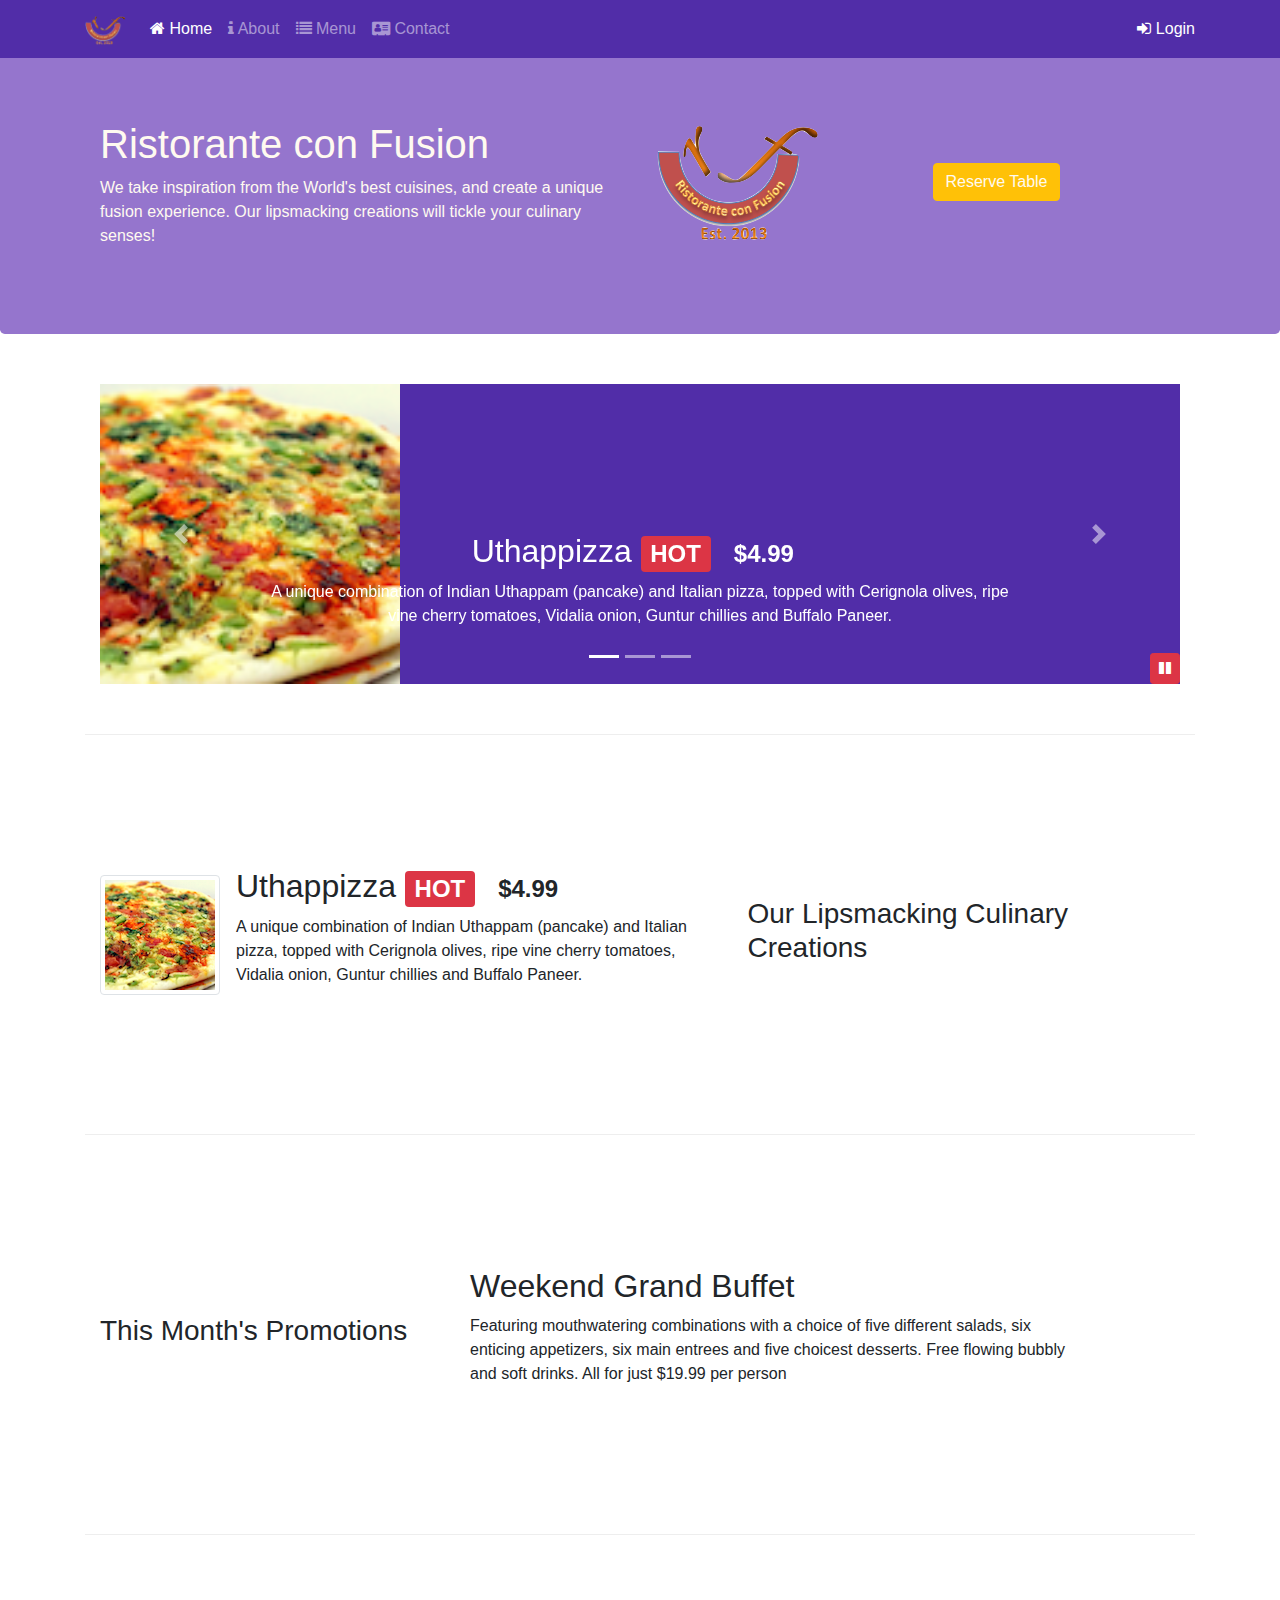
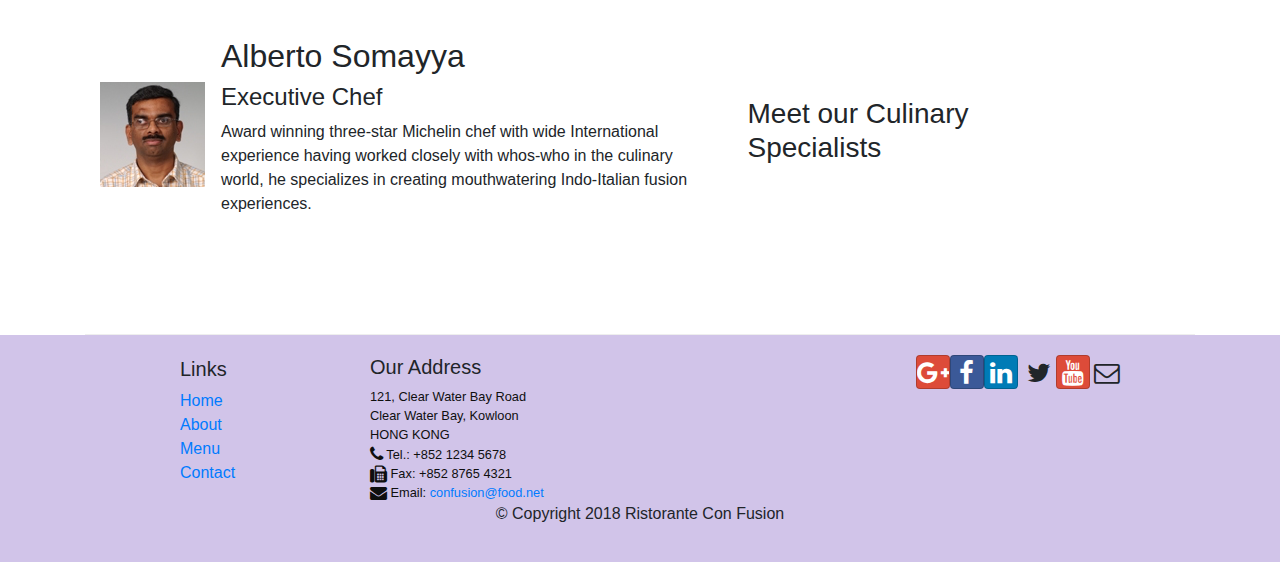
==== index.html @ 9cd2f2bb "Add files via upload" ====
<!DOCTYPE html><html lang="en"><head><meta charset="utf-8"><meta name="viewport" content="width=device-width,initial-scale=1,shrink-to-fit=no"><meta http-equiv=" x-ua-compatible" content="ie=edge"><link rel="stylesheet" href="css/main.css"></head><body><nav class="navbar navbar-dark navbar-expand-sm fixed-top"><div class="container"><button class="navbar-toggler" type="button" data-toggle="collapse" data-target="#Navbar"><span class="navbar-toggler-icon"></span></button> <a class="navbar-brand" href="#"><img src="img/logo.png" hieght="30" width="41"></a><div class="collapse navbar-collapse" id="Navbar"><ul class="navbar-nav mr-auto"><li class="nav-item active"><a class="nav-link" href="#"><span class="fa fa-home fa-sm"></span> Home</a></li><li class="nav-item"><a class="nav-link" href="./aboutus.html"><span class="fa fa-info fa-sm"></span> About</a></li><li class="nav-item"><a class="nav-link" href="./menu.html"><span class="fa fa-list fa-sm"></span> Menu</a></li><li class="nav-item"><a class="nav-link" href="./contactus.html"><span class="fa fa-address-card fa-sm"></span> Contact</a></li></ul><span class="navbar-text"><a id="lmodal"><span class="fa fa-sign-in"></span> Login</a></span></div></div></nav><div id="loginmodal" class="modal fade" role="dialog"><div class="modal-dialog modal-lg" role="content"><div class="modal-content"><div class="modal-header"><h4 class="modal-title">Login</h4><button type="button" class="close" data-dismiss="modal">&times;</button></div><div class="modal-body"><form><div class="form-row"><div class="form-group col-sm-4"><label class="sr-only" for="emailinput">Email Address</label> <input type="email" class="form-control form-control-sm mr-1" id="emailinput" placeholder="Enter Email"></div><div class="form-group col-sm-4"><label class="sr-only" for="passwordinput">Password</label> <input type="password" id="passwordinput" class="form-control form-control-sm mr-1" placeholder="Password"></div><div class="col-auto"><div class="form-check"><input class="form-check-input" type="checkbox"> <label class="form-check-label">Remember me</label></div></div></div><div class="form-row"><button type="button" class="btn btn-secondary btn-sm ml-auto" data-dismiss="modal">Cancel</button> <button type="submit" class="btn btn-primary btn-sm ml-1">Sign in</button></div></form></div></div></div></div><header class="jumbotron"><div class="container"><div class="row row-header"><div class="col-12 col-sm-6"><h1>Ristorante con Fusion</h1><p>We take inspiration from the World's best cuisines, and create a unique fusion experience. Our lipsmacking creations will tickle your culinary senses!</p></div><div class="col-12 col-sm-6"><div class="row row content"><div class="col-12 col-sm-6 align-self-center"><img src="img/logo.png" class="img-fluid"></div><div class="col-12 col-sm-6 align-self-center"><div class="btn-group" role="button"><a class="btn btn-warning" role="button" id="rmodal">Reserve Table</a></div></div></div></div></div></div></header><div class="container"><div class="row row-content"><div class="col"><div id="mycarousel" class="carousel slide" data-ride="carousel"><div class="carousel-inner" role="listbox"><div class="carousel-item active"><img class="d-block img-fluid" src="img/uthappizza.png" alt="uthappizza"><div class="carousel-caption d-none d-md-block"><h2>Uthappizza <span class="badge badge-danger">HOT</span> <span class="badge badge-pill badje-secondary">$4.99</span></h2><p class="d-none d-sm-block">A unique combination of Indian Uthappam (pancake) and Italian pizza, topped with Cerignola olives, ripe vine cherry tomatoes, Vidalia onion, Guntur chillies and Buffalo Paneer.</p></div></div><div class="carousel-item"><img class="d-block img-fluid" src="img/buffet.png" alt="weekend"><div class="carousel-caption d-none d-md-block"><h2>Weekend Grand Buffet <span class="badge badge-danger">NEW</span></h2><p>Featuring mouthwatering combinations with a choice of five different salads, six enticing appetizers, six main entrees and five choicest desserts. Free flowing bubbly and soft drinks. All for just $19.99 per person</p></div></div><div class="carousel-item"><img class="d-block img-fluid" src="img/alberto.png" alt="alberto"><div class="carousel-caption d-none d-md-block"><h2>Alberto Somayya</h2><h4>Executive Chef</h4><p class="d-none d-sm-block">Award winning three-star Michelin chef with wide International experience having worked closely with whos-who in the culinary world, he specializes in creating mouthwatering Indo-Italian fusion experiences.</p></div></div></div><ol class="carousel-indicators"><li data-target="#mycarousel" data-slide-to="0" class="active"></li><li data-target="#mycarousel" data-slide-to="1"></li><li data-target="#mycarousel" data-slide-to="2"></li></ol><a class="carousel-control-prev" href="#mycarousel" role="button" data-slide="prev"><span class="carousel-control-prev-icon"></span> </a><a class="carousel-control-next" href="#mycarousel" role="button" data-slide="next"><span class="carousel-control-next-icon"></span> </a><button class="btn btn-danger btn-sm" id="carouselButton"><span id="carousel-button-icon" class="fa fa-pause"></span></button></div></div></div></div><div class="container"><div class="row row-content align-items-center"><div class="col-12 col-sm-5 order-sm-last col-md-4"><h3>Our Lipsmacking Culinary Creations</h3></div><div class="col-12 col-sm-6 order-sm-first col-md-7"><div class="media"><img class="d-flex mr-3 img-thumbnail align-self-center" src="img/uthappizza.png" alt="uthappizza"><div class="media-body"><h2 class="mt-0">Uthappizza <span class="badge badge-danger">HOT</span> <span class="badge badge-pill badje-secondary">$4.99</span></h2><p class="d-none d-sm-block">A unique combination of Indian Uthappam (pancake) and Italian pizza, topped with Cerignola olives, ripe vine cherry tomatoes, Vidalia onion, Guntur chillies and Buffalo Paneer.</p></div></div></div></div><div class="row row-content align-items-center"><div class="col order-sm-first col-sm-4"><h3>This Month's Promotions</h3></div><div class="col-sm-7 order-sm-last"><h2>Weekend Grand Buffet</h2><p>Featuring mouthwatering combinations with a choice of five different salads, six enticing appetizers, six main entrees and five choicest desserts. Free flowing bubbly and soft drinks. All for just $19.99 per person</p></div></div><div class="row row-content align-items-center"><div class="col-12 order-sm-last col-sm-5 col-md-4"><h3>Meet our Culinary Specialists</h3></div><div class="col-12 order-sm-first col-sm-6 col-md-7"><div class="media"><img class="mr-3 d-flex align-self-center" src="img/alberto.png"><div class="media-body"><h2 class="mt-0">Alberto Somayya</h2><h4>Executive Chef</h4><p class="d-none d-sm-block">Award winning three-star Michelin chef with wide International experience having worked closely with whos-who in the culinary world, he specializes in creating mouthwatering Indo-Italian fusion experiences.</p></div></div></div></div></div><div id="reservemodal" class="modal fade" role="dialog"><div class="modal-dialog modal-lg" role="content"><div class="modal-content"><div class="modal-header"><h4 class="modal-title">Reserve a Table</h4><button type="button" class="close" data-dismiss="modal">&times;</button></div><div class="modal-body"><form><div class="form-group row"><label for=" noofguests" class="col-md-2 col-form-label">No of Guests</label><div class="col-md-10"><div class="form-check form-check-inline"><input class="form-check-input" type="radio" name="inlineradiooptions" id="inlineradio1" value="option1"> <label class="form-check-label" for="inlineradio1">1</label></div><div class="form-check form-check-inline"><input class="form-check-input" type="radio" name="inlineradiooptions" id="inlineradio1" value="option2"> <label class="form-check-label" for="inlineradio1">2</label></div><div class="form-check form-check-inline"><input class="form-check-input" type="radio" name="inlineradiooptions" id="inlineradio1" value="option3"> <label class="form-check-label" for="inlineradio1">3</label></div><div class="form-check form-check-inline"><input class="form-check-input" type="radio" name="inlineradiooptions" id="inlineradio1" value="option4"> <label class="form-check-label" for="inlineradio1">4</label></div><div class="form-check form-check-inline"><input class="form-check-input" type="radio" name="inlineradiooptions" id="inlineradio1" value="option5"> <label class="form-check-label" for="inlineradio1">5</label></div><div class="form-check form-check-inline"><input class="form-check-input" type="radio" name="inlineradiooptions" id="inlineradio1" value="option6"> <label class="form-check-label" for="inlineradio1">6</label></div></div></div><div class="row"><label for="section" class="col-form-label col-md-2">Section</label><div class="btn-me btn-group-toggle col-md-4" data-toggle="buttons"><label class="btn btn-success"><input type="radio" name="options" id="option1" autocomplete="off">Non Smoking</label> <label class="btn btn-danger"><input type="radio" name="options2" id="option2" autocomplete="off">Smoking</label></div><div class="col-md-6"></div></div><div class="row test"><label for="dateandtime" class="col-md-2 col-form-label">Date and Time</label><div class="col-md-2 test"><input type="text" class="form-control" id="date" name="date" placeholder="date"></div><div class="col-md-2 test"><input type="text" class="form-control" id="date" name="date" placeholder="time"></div></div><div class="row buttons"><div class="btn-test offset-md-2 col-md-7"><button type="button" class="btn btn-secondary ml-auto" data-dismiss="modal">Cancel</button> <button type="submit" class="btn btn-primary">Reserve</button></div></div></form></div></div></div></div><footer class="footer"><div class="container"><div class="row"><div class="col-4 offset-1 col-sm-2 align-self-center"><h5>Links</h5><ul class="list-unstyled"><li><a href="#">Home</a></li><li><a href="./aboutus.html">About</a></li><li><a href="./menu.html">Menu</a></li><li><a href="./contactus.html">Contact</a></li></ul></div><div class="col-7 col-sm-5"><h5>Our Address</h5><address>121, Clear Water Bay Road<br>Clear Water Bay, Kowloon<br>HONG KONG<br><i class="fa fa-phone fa-lg"></i> Tel.: +852 1234 5678<br><i class="fa fa-fax fa-lg"></i> Fax: +852 8765 4321<br><i class="fa fa-envelope fa-lg"></i> Email: <a href="mailto:confusion@food.net">confusion@food.net</a></address></div><div class="col-12 col-sm-4"><div class="text-center"><a class="btn btn-social-icon btn-google" href="http://google.com/+"><span class="fa fa-google-plus fa-lg"></span> </a><a class="btn btn-social-icon btn-facebook" href="http://www.facebook.com/profile.php?id="><span class="fa fa-facebook fa-lg"></span> </a><a class="btn btn-social-icon btn-linkedin" href="http://www.linkedin.com/in/"><span class="fa fa-linkedin fa-lg"></span></a> <a class="btn btn-social-icon btn-twiiter" href="http://twitter.com/"><span class="fa fa-twitter fa-lg"></span> </a><a class="btn btn-social-icon btn-google" href="http://youtube.com/"><span class="fa fa-youtube fa-lg"></span> </a><a class="btn btn-social-icon" href="mailto:"><span class="fa fa-envelope-o fa-lg"></span></a></div></div></div><div class="row justify-content-center"><div class="col-auto"><p>© Copyright 2018 Ristorante Con Fusion</p></div></div></div></footer><script src="js/main.js"></script></body></html>
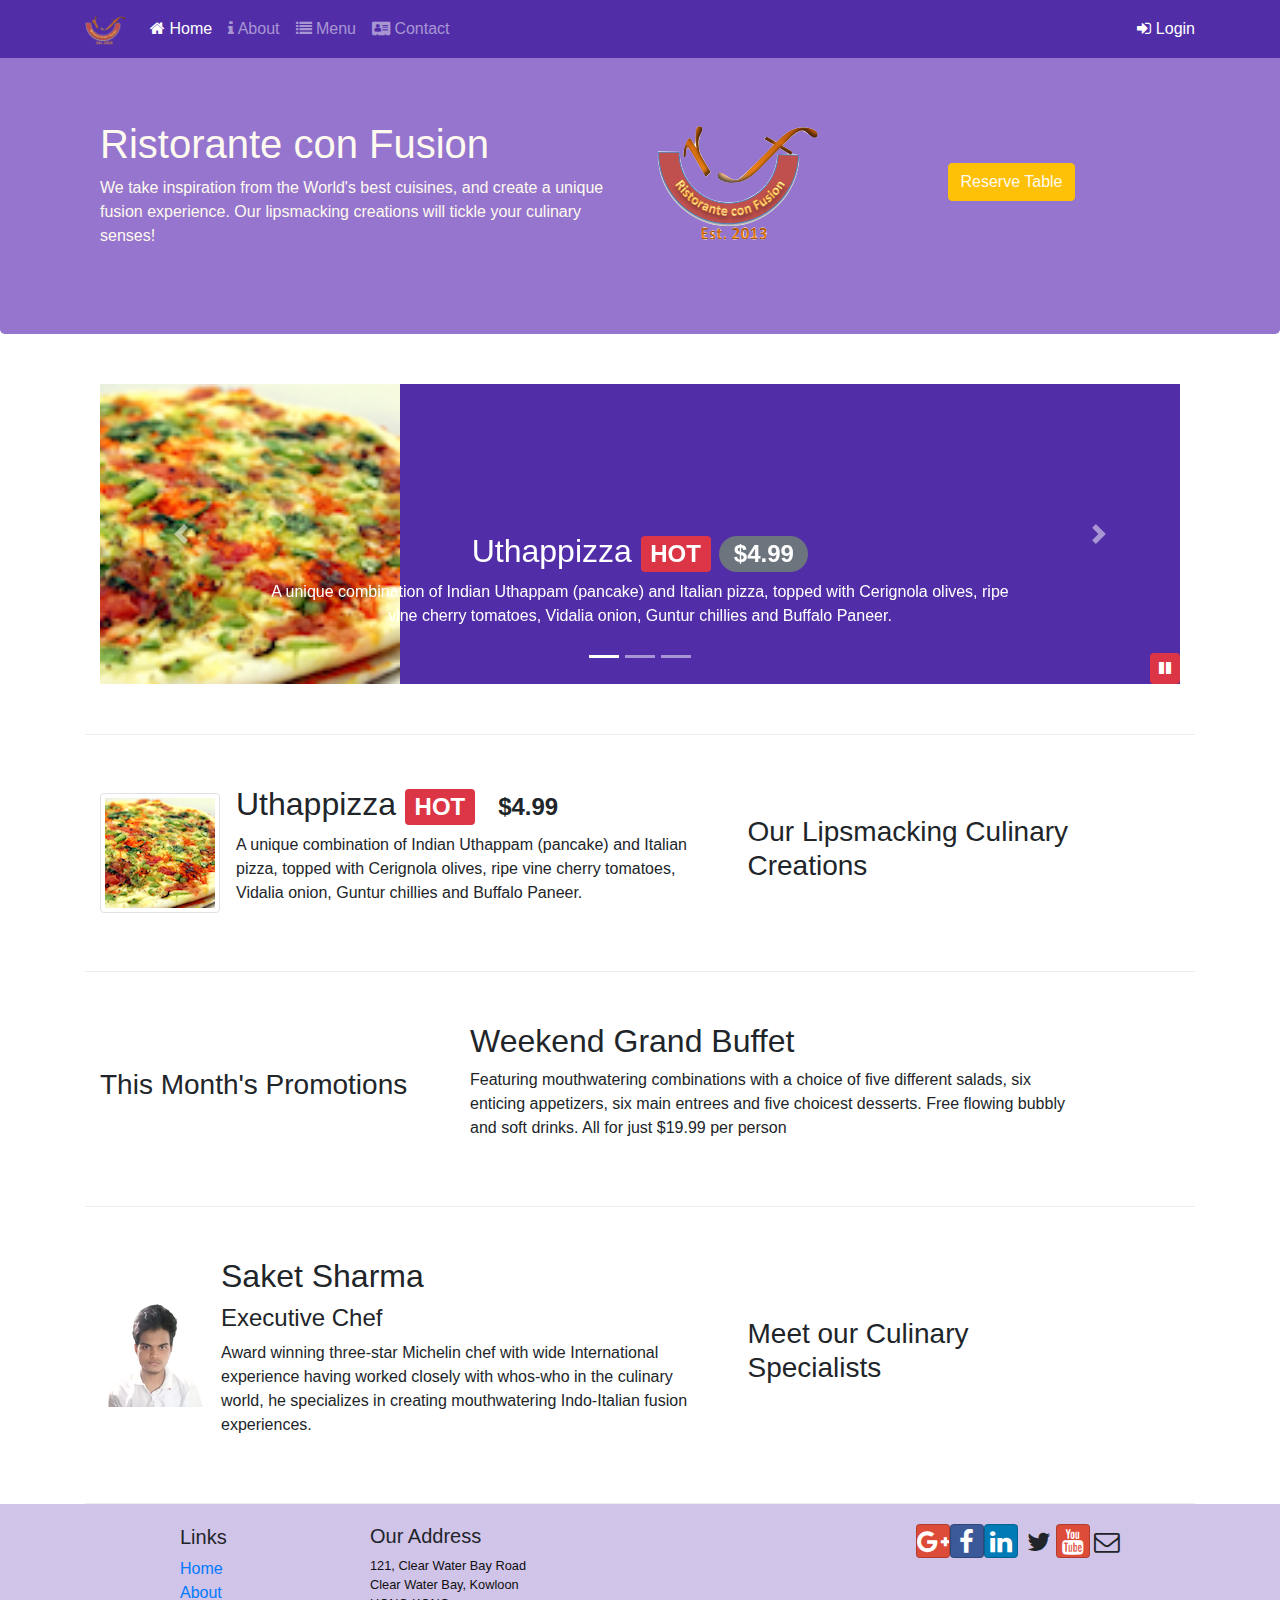
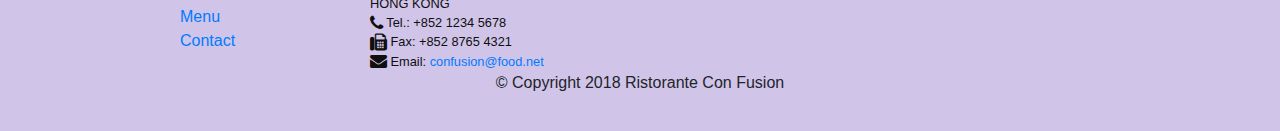
==== commit 61224b36: "Add files via upload" ====
--- a/index.html
+++ b/index.html
@@ -1 +1 @@
-<!DOCTYPE html><html lang="en"><head><meta charset="utf-8"><meta name="viewport" content="width=device-width,initial-scale=1,shrink-to-fit=no"><meta http-equiv=" x-ua-compatible" content="ie=edge"><link rel="stylesheet" href="css/main.css"></head><body><nav class="navbar navbar-dark navbar-expand-sm fixed-top"><div class="container"><button class="navbar-toggler" type="button" data-toggle="collapse" data-target="#Navbar"><span class="navbar-toggler-icon"></span></button> <a class="navbar-brand" href="#"><img src="img/logo.png" hieght="30" width="41"></a><div class="collapse navbar-collapse" id="Navbar"><ul class="navbar-nav mr-auto"><li class="nav-item active"><a class="nav-link" href="#"><span class="fa fa-home fa-sm"></span> Home</a></li><li class="nav-item"><a class="nav-link" href="./aboutus.html"><span class="fa fa-info fa-sm"></span> About</a></li><li class="nav-item"><a class="nav-link" href="./menu.html"><span class="fa fa-list fa-sm"></span> Menu</a></li><li class="nav-item"><a class="nav-link" href="./contactus.html"><span class="fa fa-address-card fa-sm"></span> Contact</a></li></ul><span class="navbar-text"><a id="lmodal"><span class="fa fa-sign-in"></span> Login</a></span></div></div></nav><div id="loginmodal" class="modal fade" role="dialog"><div class="modal-dialog modal-lg" role="content"><div class="modal-content"><div class="modal-header"><h4 class="modal-title">Login</h4><button type="button" class="close" data-dismiss="modal">&times;</button></div><div class="modal-body"><form><div class="form-row"><div class="form-group col-sm-4"><label class="sr-only" for="emailinput">Email Address</label> <input type="email" class="form-control form-control-sm mr-1" id="emailinput" placeholder="Enter Email"></div><div class="form-group col-sm-4"><label class="sr-only" for="passwordinput">Password</label> <input type="password" id="passwordinput" class="form-control form-control-sm mr-1" placeholder="Password"></div><div class="col-auto"><div class="form-check"><input class="form-check-input" type="checkbox"> <label class="form-check-label">Remember me</label></div></div></div><div class="form-row"><button type="button" class="btn btn-secondary btn-sm ml-auto" data-dismiss="modal">Cancel</button> <button type="submit" class="btn btn-primary btn-sm ml-1">Sign in</button></div></form></div></div></div></div><header class="jumbotron"><div class="container"><div class="row row-header"><div class="col-12 col-sm-6"><h1>Ristorante con Fusion</h1><p>We take inspiration from the World's best cuisines, and create a unique fusion experience. Our lipsmacking creations will tickle your culinary senses!</p></div><div class="col-12 col-sm-6"><div class="row row content"><div class="col-12 col-sm-6 align-self-center"><img src="img/logo.png" class="img-fluid"></div><div class="col-12 col-sm-6 align-self-center"><div class="btn-group" role="button"><a class="btn btn-warning" role="button" id="rmodal">Reserve Table</a></div></div></div></div></div></div></header><div class="container"><div class="row row-content"><div class="col"><div id="mycarousel" class="carousel slide" data-ride="carousel"><div class="carousel-inner" role="listbox"><div class="carousel-item active"><img class="d-block img-fluid" src="img/uthappizza.png" alt="uthappizza"><div class="carousel-caption d-none d-md-block"><h2>Uthappizza <span class="badge badge-danger">HOT</span> <span class="badge badge-pill badje-secondary">$4.99</span></h2><p class="d-none d-sm-block">A unique combination of Indian Uthappam (pancake) and Italian pizza, topped with Cerignola olives, ripe vine cherry tomatoes, Vidalia onion, Guntur chillies and Buffalo Paneer.</p></div></div><div class="carousel-item"><img class="d-block img-fluid" src="img/buffet.png" alt="weekend"><div class="carousel-caption d-none d-md-block"><h2>Weekend Grand Buffet <span class="badge badge-danger">NEW</span></h2><p>Featuring mouthwatering combinations with a choice of five different salads, six enticing appetizers, six main entrees and five choicest desserts. Free flowing bubbly and soft drinks. All for just $19.99 per person</p></div></div><div class="carousel-item"><img class="d-block img-fluid" src="img/alberto.png" alt="alberto"><div class="carousel-caption d-none d-md-block"><h2>Alberto Somayya</h2><h4>Executive Chef</h4><p class="d-none d-sm-block">Award winning three-star Michelin chef with wide International experience having worked closely with whos-who in the culinary world, he specializes in creating mouthwatering Indo-Italian fusion experiences.</p></div></div></div><ol class="carousel-indicators"><li data-target="#mycarousel" data-slide-to="0" class="active"></li><li data-target="#mycarousel" data-slide-to="1"></li><li data-target="#mycarousel" data-slide-to="2"></li></ol><a class="carousel-control-prev" href="#mycarousel" role="button" data-slide="prev"><span class="carousel-control-prev-icon"></span> </a><a class="carousel-control-next" href="#mycarousel" role="button" data-slide="next"><span class="carousel-control-next-icon"></span> </a><button class="btn btn-danger btn-sm" id="carouselButton"><span id="carousel-button-icon" class="fa fa-pause"></span></button></div></div></div></div><div class="container"><div class="row row-content align-items-center"><div class="col-12 col-sm-5 order-sm-last col-md-4"><h3>Our Lipsmacking Culinary Creations</h3></div><div class="col-12 col-sm-6 order-sm-first col-md-7"><div class="media"><img class="d-flex mr-3 img-thumbnail align-self-center" src="img/uthappizza.png" alt="uthappizza"><div class="media-body"><h2 class="mt-0">Uthappizza <span class="badge badge-danger">HOT</span> <span class="badge badge-pill badje-secondary">$4.99</span></h2><p class="d-none d-sm-block">A unique combination of Indian Uthappam (pancake) and Italian pizza, topped with Cerignola olives, ripe vine cherry tomatoes, Vidalia onion, Guntur chillies and Buffalo Paneer.</p></div></div></div></div><div class="row row-content align-items-center"><div class="col order-sm-first col-sm-4"><h3>This Month's Promotions</h3></div><div class="col-sm-7 order-sm-last"><h2>Weekend Grand Buffet</h2><p>Featuring mouthwatering combinations with a choice of five different salads, six enticing appetizers, six main entrees and five choicest desserts. Free flowing bubbly and soft drinks. All for just $19.99 per person</p></div></div><div class="row row-content align-items-center"><div class="col-12 order-sm-last col-sm-5 col-md-4"><h3>Meet our Culinary Specialists</h3></div><div class="col-12 order-sm-first col-sm-6 col-md-7"><div class="media"><img class="mr-3 d-flex align-self-center" src="img/alberto.png"><div class="media-body"><h2 class="mt-0">Alberto Somayya</h2><h4>Executive Chef</h4><p class="d-none d-sm-block">Award winning three-star Michelin chef with wide International experience having worked closely with whos-who in the culinary world, he specializes in creating mouthwatering Indo-Italian fusion experiences.</p></div></div></div></div></div><div id="reservemodal" class="modal fade" role="dialog"><div class="modal-dialog modal-lg" role="content"><div class="modal-content"><div class="modal-header"><h4 class="modal-title">Reserve a Table</h4><button type="button" class="close" data-dismiss="modal">&times;</button></div><div class="modal-body"><form><div class="form-group row"><label for=" noofguests" class="col-md-2 col-form-label">No of Guests</label><div class="col-md-10"><div class="form-check form-check-inline"><input class="form-check-input" type="radio" name="inlineradiooptions" id="inlineradio1" value="option1"> <label class="form-check-label" for="inlineradio1">1</label></div><div class="form-check form-check-inline"><input class="form-check-input" type="radio" name="inlineradiooptions" id="inlineradio1" value="option2"> <label class="form-check-label" for="inlineradio1">2</label></div><div class="form-check form-check-inline"><input class="form-check-input" type="radio" name="inlineradiooptions" id="inlineradio1" value="option3"> <label class="form-check-label" for="inlineradio1">3</label></div><div class="form-check form-check-inline"><input class="form-check-input" type="radio" name="inlineradiooptions" id="inlineradio1" value="option4"> <label class="form-check-label" for="inlineradio1">4</label></div><div class="form-check form-check-inline"><input class="form-check-input" type="radio" name="inlineradiooptions" id="inlineradio1" value="option5"> <label class="form-check-label" for="inlineradio1">5</label></div><div class="form-check form-check-inline"><input class="form-check-input" type="radio" name="inlineradiooptions" id="inlineradio1" value="option6"> <label class="form-check-label" for="inlineradio1">6</label></div></div></div><div class="row"><label for="section" class="col-form-label col-md-2">Section</label><div class="btn-me btn-group-toggle col-md-4" data-toggle="buttons"><label class="btn btn-success"><input type="radio" name="options" id="option1" autocomplete="off">Non Smoking</label> <label class="btn btn-danger"><input type="radio" name="options2" id="option2" autocomplete="off">Smoking</label></div><div class="col-md-6"></div></div><div class="row test"><label for="dateandtime" class="col-md-2 col-form-label">Date and Time</label><div class="col-md-2 test"><input type="text" class="form-control" id="date" name="date" placeholder="date"></div><div class="col-md-2 test"><input type="text" class="form-control" id="date" name="date" placeholder="time"></div></div><div class="row buttons"><div class="btn-test offset-md-2 col-md-7"><button type="button" class="btn btn-secondary ml-auto" data-dismiss="modal">Cancel</button> <button type="submit" class="btn btn-primary">Reserve</button></div></div></form></div></div></div></div><footer class="footer"><div class="container"><div class="row"><div class="col-4 offset-1 col-sm-2 align-self-center"><h5>Links</h5><ul class="list-unstyled"><li><a href="#">Home</a></li><li><a href="./aboutus.html">About</a></li><li><a href="./menu.html">Menu</a></li><li><a href="./contactus.html">Contact</a></li></ul></div><div class="col-7 col-sm-5"><h5>Our Address</h5><address>121, Clear Water Bay Road<br>Clear Water Bay, Kowloon<br>HONG KONG<br><i class="fa fa-phone fa-lg"></i> Tel.: +852 1234 5678<br><i class="fa fa-fax fa-lg"></i> Fax: +852 8765 4321<br><i class="fa fa-envelope fa-lg"></i> Email: <a href="mailto:confusion@food.net">confusion@food.net</a></address></div><div class="col-12 col-sm-4"><div class="text-center"><a class="btn btn-social-icon btn-google" href="http://google.com/+"><span class="fa fa-google-plus fa-lg"></span> </a><a class="btn btn-social-icon btn-facebook" href="http://www.facebook.com/profile.php?id="><span class="fa fa-facebook fa-lg"></span> </a><a class="btn btn-social-icon btn-linkedin" href="http://www.linkedin.com/in/"><span class="fa fa-linkedin fa-lg"></span></a> <a class="btn btn-social-icon btn-twiiter" href="http://twitter.com/"><span class="fa fa-twitter fa-lg"></span> </a><a class="btn btn-social-icon btn-google" href="http://youtube.com/"><span class="fa fa-youtube fa-lg"></span> </a><a class="btn btn-social-icon" href="mailto:"><span class="fa fa-envelope-o fa-lg"></span></a></div></div></div><div class="row justify-content-center"><div class="col-auto"><p>© Copyright 2018 Ristorante Con Fusion</p></div></div></div></footer><script src="js/main.js"></script></body></html>+<!DOCTYPE html><html lang="en"><head><meta charset="utf-8"><meta name="viewport" content="width=device-width,initial-scale=1,shrink-to-fit=no"><meta http-equiv=" x-ua-compatible" content="ie=edge"><link rel="stylesheet" href="css/main.css"></head><body><nav class="navbar navbar-dark navbar-expand-sm fixed-top"><div class="container"><button class="navbar-toggler" type="button" data-toggle="collapse" data-target="#Navbar"><span class="navbar-toggler-icon"></span></button> <a class="navbar-brand" href="#"><img src="img/logo.png" hieght="30" width="41"></a><div class="collapse navbar-collapse" id="Navbar"><ul class="navbar-nav mr-auto"><li class="nav-item active"><a class="nav-link" href="#"><span class="fa fa-home fa-sm"></span> Home</a></li><li class="nav-item"><a class="nav-link" href="./aboutus.html"><span class="fa fa-info fa-sm"></span> About</a></li><li class="nav-item"><a class="nav-link" href="./menu.html"><span class="fa fa-list fa-sm"></span> Menu</a></li><li class="nav-item"><a class="nav-link" href="./contactus.html"><span class="fa fa-address-card fa-sm"></span> Contact</a></li></ul><span class="navbar-text"><a id="lmodal"><span class="fa fa-sign-in"></span> Login</a></span></div></div></nav><div id="loginmodal" class="modal fade" role="dialog"><div class="modal-dialog modal-lg" role="content"><div class="modal-content"><div class="modal-header"><h4 class="modal-title">Login</h4><button type="button" class="close" data-dismiss="modal">&times;</button></div><div class="modal-body"><form><div class="form-row"><div class="form-group col-sm-4"><label class="sr-only" for="emailinput">Email Address</label> <input type="email" class="form-control form-control-sm mr-1" id="emailinput" placeholder="Enter Email"></div><div class="form-group col-sm-4"><label class="sr-only" for="passwordinput">Password</label> <input type="password" id="passwordinput" class="form-control form-control-sm mr-1" placeholder="Password"></div><div class="col-auto"><div class="form-check"><input class="form-check-input" type="checkbox"> <label class="form-check-label">Remember me</label></div></div></div><div class="form-row"><button type="button" class="btn btn-secondary btn-sm ml-auto" data-dismiss="modal">Cancel</button> <button type="submit" class="btn btn-primary btn-sm ml-1" data-toggle="tooltip" data-html="true" title="This Option is Disabled at his moment" data-placement="bottom">Sign in</button></div></form></div></div></div></div><header class="jumbotron"><div class="container"><div class="row row-header"><div class="col-12 col-sm-6"><h1>Ristorante con Fusion</h1><p>We take inspiration from the World's best cuisines, and create a unique fusion experience. Our lipsmacking creations will tickle your culinary senses!</p></div><div class="col-12 col-sm-6"><div class="row row content"><div class="col-12 col-sm-6 align-self-center"><img src="img/logo.png" class="img-fluid"></div><div class="col-12 col-sm-6 align-self-center align-items-center"><div class="col-12"><div class="btn-group text-center" role="button"><a class="btn btn-warning" role="button" id="rmodal">Reserve Table</a></div></div></div></div></div></div></div></header><div class="container"><div class="row row-content"><div class="col"><div id="mycarousel" class="carousel slide" data-ride="carousel"><div class="carousel-inner" role="listbox"><div class="carousel-item active"><img class="d-block img-fluid" src="img/uthappizza.png" alt="uthappizza"><div class="carousel-caption d-none d-md-block"><h2>Uthappizza <span class="badge badge-danger">HOT</span> <span class="badge badge-pill badge-secondary">$4.99</span></h2><p class="d-none d-sm-block text-center">A unique combination of Indian Uthappam (pancake) and Italian pizza, topped with Cerignola olives, ripe vine cherry tomatoes, Vidalia onion, Guntur chillies and Buffalo Paneer.</p></div></div><div class="carousel-item"><img class="d-block img-fluid" src="img/buffet.png" alt="weekend"><div class="carousel-caption d-none d-md-block"><h2>Weekend Grand Buffet <span class="badge badge-danger">NEW</span></h2><p class="text-center">Featuring mouthwatering combinations with a choice of five different salads, six enticing appetizers, six main entrees and five choicest desserts. Free flowing bubbly and soft drinks. All for just $19.99 per person</p></div></div><div class="carousel-item"><img class="d-block img-fluid" src="img/alberto.png" alt="alberto"><div class="carousel-caption d-none d-md-block"><h2>Saket Sharma</h2><h4>Executive Chef</h4><p class="d-none d-sm-block text-center">Award winning three-star Michelin chef with wide International experience having worked closely with whos-who in the culinary world, he specializes in creating mouthwatering Indo-Italian fusion experiences.</p></div></div></div><ol class="carousel-indicators"><li data-target="#mycarousel" data-slide-to="0" class="active"></li><li data-target="#mycarousel" data-slide-to="1"></li><li data-target="#mycarousel" data-slide-to="2"></li></ol><a class="carousel-control-prev" href="#mycarousel" role="button" data-slide="prev"><span class="carousel-control-prev-icon"></span> </a><a class="carousel-control-next" href="#mycarousel" role="button" data-slide="next"><span class="carousel-control-next-icon"></span> </a><button class="btn btn-danger btn-sm" id="carouselButton"><span id="carousel-button-icon" class="fa fa-pause"></span></button></div></div></div></div><div class="container"><div class="row row-content align-items-center"><div class="col-12 col-sm-5 order-sm-last col-md-4"><h3>Our Lipsmacking Culinary Creations</h3></div><div class="col-12 col-sm-6 order-sm-first col-md-7"><div class="media"><img class="d-flex mr-3 img-thumbnail align-self-center" src="img/uthappizza.png" alt="uthappizza"><div class="media-body"><h2 class="mt-0">Uthappizza <span class="badge badge-danger">HOT</span> <span class="badge badge-pill badje-secondary">$4.99</span></h2><p class="d-none d-sm-block">A unique combination of Indian Uthappam (pancake) and Italian pizza, topped with Cerignola olives, ripe vine cherry tomatoes, Vidalia onion, Guntur chillies and Buffalo Paneer.</p></div></div></div></div><div class="row row-content align-items-center"><div class="col order-sm-first col-sm-4"><h3>This Month's Promotions</h3></div><div class="col-sm-7 order-sm-last"><h2>Weekend Grand Buffet</h2><p>Featuring mouthwatering combinations with a choice of five different salads, six enticing appetizers, six main entrees and five choicest desserts. Free flowing bubbly and soft drinks. All for just $19.99 per person</p></div></div><div class="row row-content align-items-center"><div class="col-12 order-sm-last col-sm-5 col-md-4"><h3>Meet our Culinary Specialists</h3></div><div class="col-12 order-sm-first col-sm-6 col-md-7"><div class="media"><img class="mr-3 d-flex align-self-center" src="img/alberto.png"><div class="media-body"><h2 class="mt-0">Saket Sharma</h2><h4>Executive Chef</h4><p class="d-none d-sm-block">Award winning three-star Michelin chef with wide International experience having worked closely with whos-who in the culinary world, he specializes in creating mouthwatering Indo-Italian fusion experiences.</p></div></div></div></div></div><div id="reservemodal" class="modal fade" role="dialog"><div class="modal-dialog modal-lg" role="content"><div class="modal-content"><div class="modal-header"><h4 class="modal-title">Reserve a Table</h4><button type="button" class="close" data-dismiss="modal">&times;</button></div><div class="modal-body"><form><div class="form-group row"><label for=" noofguests" class="col-md-2 col-form-label">No of Guests</label><div class="col-md-10"><div class="form-check form-check-inline"><input class="form-check-input" type="radio" name="inlineradiooptions" id="inlineradio1" value="option1"> <label class="form-check-label" for="inlineradio1">1</label></div><div class="form-check form-check-inline"><input class="form-check-input" type="radio" name="inlineradiooptions" id="inlineradio1" value="option2"> <label class="form-check-label" for="inlineradio1">2</label></div><div class="form-check form-check-inline"><input class="form-check-input" type="radio" name="inlineradiooptions" id="inlineradio1" value="option3"> <label class="form-check-label" for="inlineradio1">3</label></div><div class="form-check form-check-inline"><input class="form-check-input" type="radio" name="inlineradiooptions" id="inlineradio1" value="option4"> <label class="form-check-label" for="inlineradio1">4</label></div><div class="form-check form-check-inline"><input class="form-check-input" type="radio" name="inlineradiooptions" id="inlineradio1" value="option5"> <label class="form-check-label" for="inlineradio1">5</label></div><div class="form-check form-check-inline"><input class="form-check-input" type="radio" name="inlineradiooptions" id="inlineradio1" value="option6"> <label class="form-check-label" for="inlineradio1">6</label></div></div></div><div class="row"><label for="section" class="col-form-label col-md-2">Section</label><div class="btn-me btn-group-toggle col-md-4" data-toggle="buttons"><label class="btn btn-success"><input type="radio" name="options" id="option1" autocomplete="off">Non Smoking</label> <label class="btn btn-danger"><input type="radio" name="options2" id="option2" autocomplete="off">Smoking</label></div><div class="col-md-6"></div></div><div class="row test"><label for="dateandtime" class="col-md-2 col-form-label">Date and Time</label><div class="col-md-2 test"><input type="text" class="form-control" id="date" name="date" placeholder="date"></div><div class="col-md-2 test"><input type="text" class="form-control" id="date" name="date" placeholder="time"></div></div><div class="row buttons"><div class="btn-test offset-md-2 col-md-7"><button type="button" class="btn btn-secondary ml-auto" data-dismiss="modal">Cancel</button> <button type="submit" class="btn btn-primary" data-toggle="tooltip" data-html="true" title="This Option is Disabled at his moment" data-placement="bottom">Reserve</button></div></div></form></div></div></div></div><footer class="footer"><div class="container"><div class="row"><div class="col-4 offset-1 col-sm-2 align-self-center"><h5>Links</h5><ul class="list-unstyled"><li><a href="#">Home</a></li><li><a href="./aboutus.html">About</a></li><li><a href="./menu.html">Menu</a></li><li><a href="./contactus.html">Contact</a></li></ul></div><div class="col-7 col-sm-5"><h5>Our Address</h5><address>121, Clear Water Bay Road<br>Clear Water Bay, Kowloon<br>HONG KONG<br><i class="fa fa-phone fa-lg"></i> Tel.: +852 1234 5678<br><i class="fa fa-fax fa-lg"></i> Fax: +852 8765 4321<br><i class="fa fa-envelope fa-lg"></i> Email: <a href="mailto:confusion@food.net">confusion@food.net</a></address></div><div class="col-12 col-sm-4"><div class="text-center"><a class="btn btn-social-icon btn-google" href="http://google.com/+"><span class="fa fa-google-plus fa-lg"></span> </a><a class="btn btn-social-icon btn-facebook" href="http://www.facebook.com/profile.php?id="><span class="fa fa-facebook fa-lg"></span> </a><a class="btn btn-social-icon btn-linkedin" href="http://www.linkedin.com/in/"><span class="fa fa-linkedin fa-lg"></span></a> <a class="btn btn-social-icon btn-twiiter" href="http://twitter.com/"><span class="fa fa-twitter fa-lg"></span> </a><a class="btn btn-social-icon btn-google" href="http://youtube.com/"><span class="fa fa-youtube fa-lg"></span> </a><a class="btn btn-social-icon" href="mailto:"><span class="fa fa-envelope-o fa-lg"></span></a></div></div></div><div class="row justify-content-center"><div class="col-auto"><p>© Copyright 2018 Ristorante Con Fusion</p></div></div></div></footer><script src="js/main.js"></script></body></html>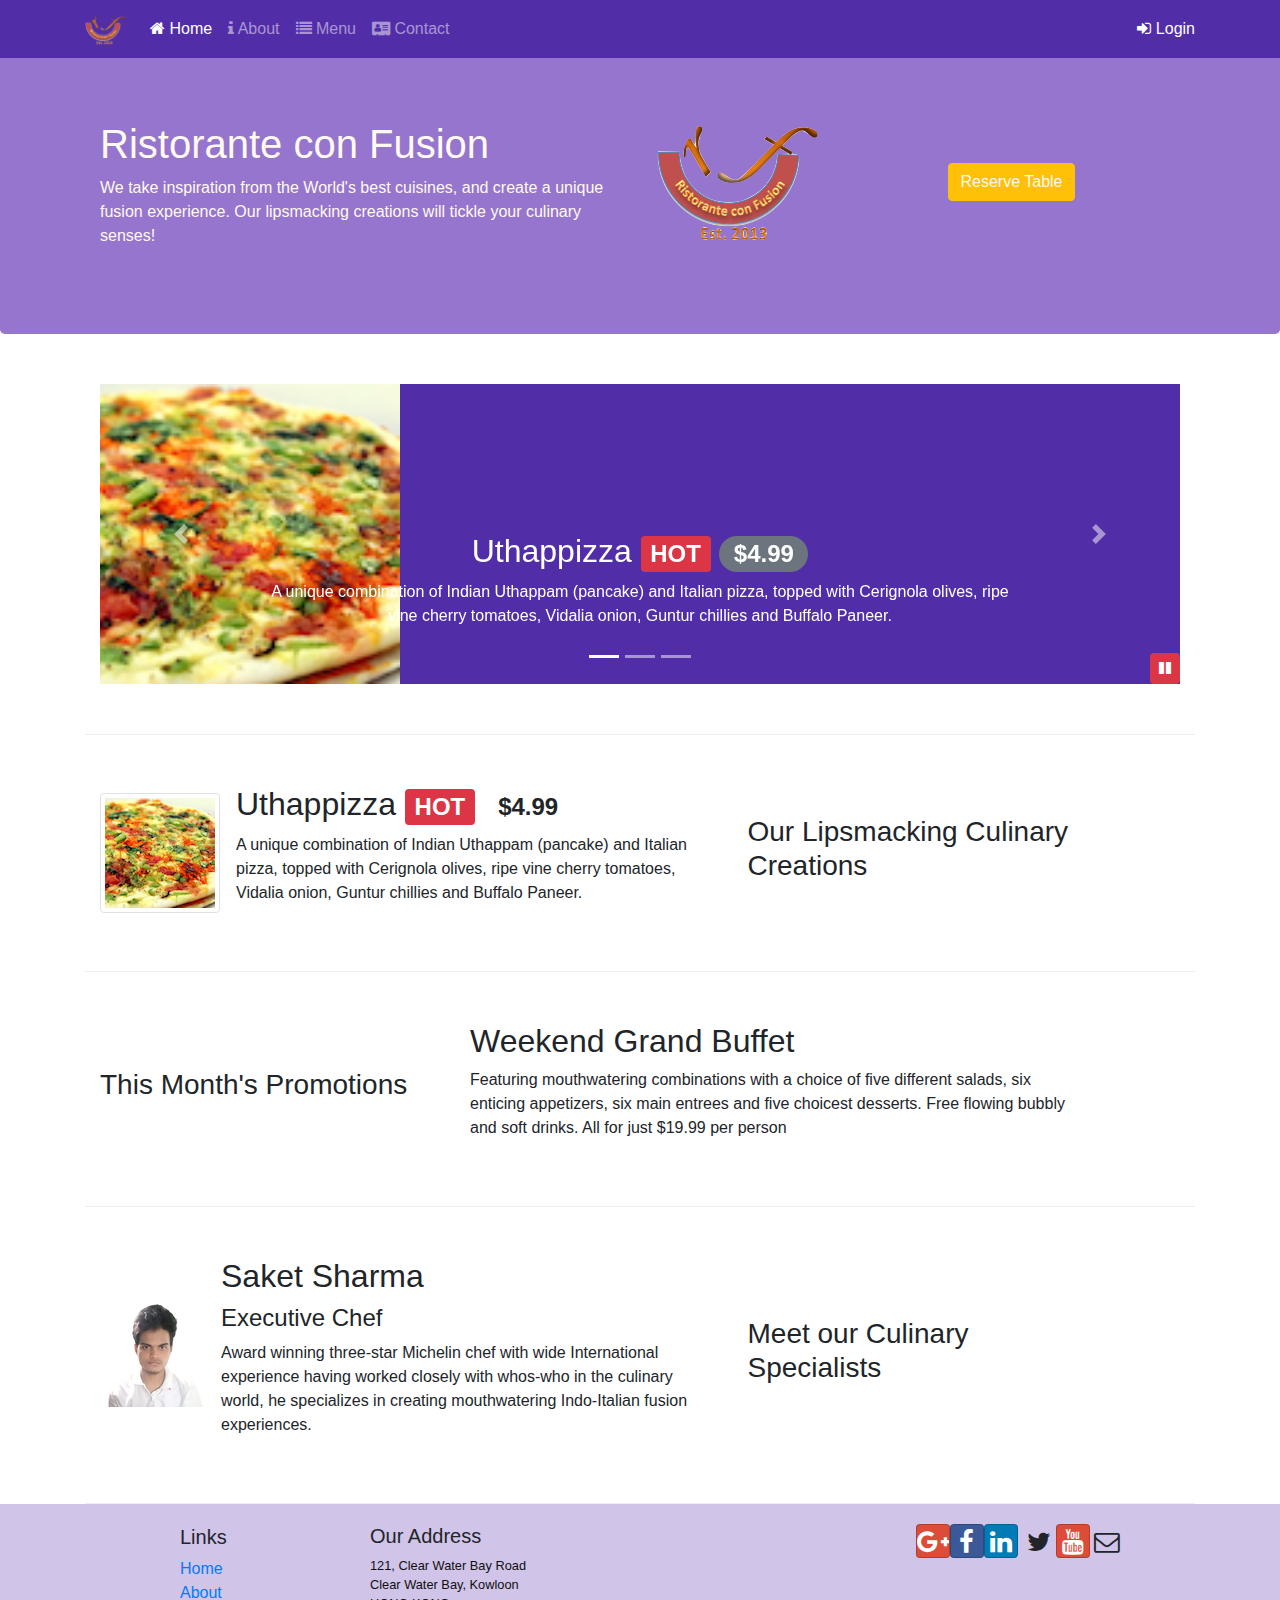
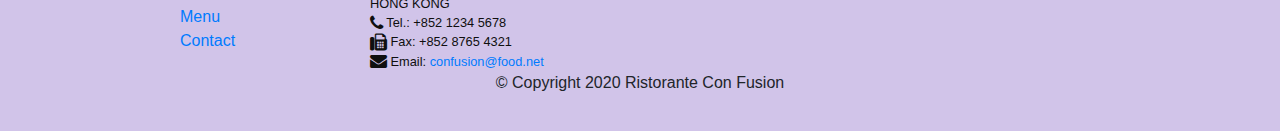
==== commit d1d217d9: "Update index.html" ====
--- a/index.html
+++ b/index.html
@@ -1 +1 @@
-<!DOCTYPE html><html lang="en"><head><meta charset="utf-8"><meta name="viewport" content="width=device-width,initial-scale=1,shrink-to-fit=no"><meta http-equiv=" x-ua-compatible" content="ie=edge"><link rel="stylesheet" href="css/main.css"></head><body><nav class="navbar navbar-dark navbar-expand-sm fixed-top"><div class="container"><button class="navbar-toggler" type="button" data-toggle="collapse" data-target="#Navbar"><span class="navbar-toggler-icon"></span></button> <a class="navbar-brand" href="#"><img src="img/logo.png" hieght="30" width="41"></a><div class="collapse navbar-collapse" id="Navbar"><ul class="navbar-nav mr-auto"><li class="nav-item active"><a class="nav-link" href="#"><span class="fa fa-home fa-sm"></span> Home</a></li><li class="nav-item"><a class="nav-link" href="./aboutus.html"><span class="fa fa-info fa-sm"></span> About</a></li><li class="nav-item"><a class="nav-link" href="./menu.html"><span class="fa fa-list fa-sm"></span> Menu</a></li><li class="nav-item"><a class="nav-link" href="./contactus.html"><span class="fa fa-address-card fa-sm"></span> Contact</a></li></ul><span class="navbar-text"><a id="lmodal"><span class="fa fa-sign-in"></span> Login</a></span></div></div></nav><div id="loginmodal" class="modal fade" role="dialog"><div class="modal-dialog modal-lg" role="content"><div class="modal-content"><div class="modal-header"><h4 class="modal-title">Login</h4><button type="button" class="close" data-dismiss="modal">&times;</button></div><div class="modal-body"><form><div class="form-row"><div class="form-group col-sm-4"><label class="sr-only" for="emailinput">Email Address</label> <input type="email" class="form-control form-control-sm mr-1" id="emailinput" placeholder="Enter Email"></div><div class="form-group col-sm-4"><label class="sr-only" for="passwordinput">Password</label> <input type="password" id="passwordinput" class="form-control form-control-sm mr-1" placeholder="Password"></div><div class="col-auto"><div class="form-check"><input class="form-check-input" type="checkbox"> <label class="form-check-label">Remember me</label></div></div></div><div class="form-row"><button type="button" class="btn btn-secondary btn-sm ml-auto" data-dismiss="modal">Cancel</button> <button type="submit" class="btn btn-primary btn-sm ml-1" data-toggle="tooltip" data-html="true" title="This Option is Disabled at his moment" data-placement="bottom">Sign in</button></div></form></div></div></div></div><header class="jumbotron"><div class="container"><div class="row row-header"><div class="col-12 col-sm-6"><h1>Ristorante con Fusion</h1><p>We take inspiration from the World's best cuisines, and create a unique fusion experience. Our lipsmacking creations will tickle your culinary senses!</p></div><div class="col-12 col-sm-6"><div class="row row content"><div class="col-12 col-sm-6 align-self-center"><img src="img/logo.png" class="img-fluid"></div><div class="col-12 col-sm-6 align-self-center align-items-center"><div class="col-12"><div class="btn-group text-center" role="button"><a class="btn btn-warning" role="button" id="rmodal">Reserve Table</a></div></div></div></div></div></div></div></header><div class="container"><div class="row row-content"><div class="col"><div id="mycarousel" class="carousel slide" data-ride="carousel"><div class="carousel-inner" role="listbox"><div class="carousel-item active"><img class="d-block img-fluid" src="img/uthappizza.png" alt="uthappizza"><div class="carousel-caption d-none d-md-block"><h2>Uthappizza <span class="badge badge-danger">HOT</span> <span class="badge badge-pill badge-secondary">$4.99</span></h2><p class="d-none d-sm-block text-center">A unique combination of Indian Uthappam (pancake) and Italian pizza, topped with Cerignola olives, ripe vine cherry tomatoes, Vidalia onion, Guntur chillies and Buffalo Paneer.</p></div></div><div class="carousel-item"><img class="d-block img-fluid" src="img/buffet.png" alt="weekend"><div class="carousel-caption d-none d-md-block"><h2>Weekend Grand Buffet <span class="badge badge-danger">NEW</span></h2><p class="text-center">Featuring mouthwatering combinations with a choice of five different salads, six enticing appetizers, six main entrees and five choicest desserts. Free flowing bubbly and soft drinks. All for just $19.99 per person</p></div></div><div class="carousel-item"><img class="d-block img-fluid" src="img/alberto.png" alt="alberto"><div class="carousel-caption d-none d-md-block"><h2>Saket Sharma</h2><h4>Executive Chef</h4><p class="d-none d-sm-block text-center">Award winning three-star Michelin chef with wide International experience having worked closely with whos-who in the culinary world, he specializes in creating mouthwatering Indo-Italian fusion experiences.</p></div></div></div><ol class="carousel-indicators"><li data-target="#mycarousel" data-slide-to="0" class="active"></li><li data-target="#mycarousel" data-slide-to="1"></li><li data-target="#mycarousel" data-slide-to="2"></li></ol><a class="carousel-control-prev" href="#mycarousel" role="button" data-slide="prev"><span class="carousel-control-prev-icon"></span> </a><a class="carousel-control-next" href="#mycarousel" role="button" data-slide="next"><span class="carousel-control-next-icon"></span> </a><button class="btn btn-danger btn-sm" id="carouselButton"><span id="carousel-button-icon" class="fa fa-pause"></span></button></div></div></div></div><div class="container"><div class="row row-content align-items-center"><div class="col-12 col-sm-5 order-sm-last col-md-4"><h3>Our Lipsmacking Culinary Creations</h3></div><div class="col-12 col-sm-6 order-sm-first col-md-7"><div class="media"><img class="d-flex mr-3 img-thumbnail align-self-center" src="img/uthappizza.png" alt="uthappizza"><div class="media-body"><h2 class="mt-0">Uthappizza <span class="badge badge-danger">HOT</span> <span class="badge badge-pill badje-secondary">$4.99</span></h2><p class="d-none d-sm-block">A unique combination of Indian Uthappam (pancake) and Italian pizza, topped with Cerignola olives, ripe vine cherry tomatoes, Vidalia onion, Guntur chillies and Buffalo Paneer.</p></div></div></div></div><div class="row row-content align-items-center"><div class="col order-sm-first col-sm-4"><h3>This Month's Promotions</h3></div><div class="col-sm-7 order-sm-last"><h2>Weekend Grand Buffet</h2><p>Featuring mouthwatering combinations with a choice of five different salads, six enticing appetizers, six main entrees and five choicest desserts. Free flowing bubbly and soft drinks. All for just $19.99 per person</p></div></div><div class="row row-content align-items-center"><div class="col-12 order-sm-last col-sm-5 col-md-4"><h3>Meet our Culinary Specialists</h3></div><div class="col-12 order-sm-first col-sm-6 col-md-7"><div class="media"><img class="mr-3 d-flex align-self-center" src="img/alberto.png"><div class="media-body"><h2 class="mt-0">Saket Sharma</h2><h4>Executive Chef</h4><p class="d-none d-sm-block">Award winning three-star Michelin chef with wide International experience having worked closely with whos-who in the culinary world, he specializes in creating mouthwatering Indo-Italian fusion experiences.</p></div></div></div></div></div><div id="reservemodal" class="modal fade" role="dialog"><div class="modal-dialog modal-lg" role="content"><div class="modal-content"><div class="modal-header"><h4 class="modal-title">Reserve a Table</h4><button type="button" class="close" data-dismiss="modal">&times;</button></div><div class="modal-body"><form><div class="form-group row"><label for=" noofguests" class="col-md-2 col-form-label">No of Guests</label><div class="col-md-10"><div class="form-check form-check-inline"><input class="form-check-input" type="radio" name="inlineradiooptions" id="inlineradio1" value="option1"> <label class="form-check-label" for="inlineradio1">1</label></div><div class="form-check form-check-inline"><input class="form-check-input" type="radio" name="inlineradiooptions" id="inlineradio1" value="option2"> <label class="form-check-label" for="inlineradio1">2</label></div><div class="form-check form-check-inline"><input class="form-check-input" type="radio" name="inlineradiooptions" id="inlineradio1" value="option3"> <label class="form-check-label" for="inlineradio1">3</label></div><div class="form-check form-check-inline"><input class="form-check-input" type="radio" name="inlineradiooptions" id="inlineradio1" value="option4"> <label class="form-check-label" for="inlineradio1">4</label></div><div class="form-check form-check-inline"><input class="form-check-input" type="radio" name="inlineradiooptions" id="inlineradio1" value="option5"> <label class="form-check-label" for="inlineradio1">5</label></div><div class="form-check form-check-inline"><input class="form-check-input" type="radio" name="inlineradiooptions" id="inlineradio1" value="option6"> <label class="form-check-label" for="inlineradio1">6</label></div></div></div><div class="row"><label for="section" class="col-form-label col-md-2">Section</label><div class="btn-me btn-group-toggle col-md-4" data-toggle="buttons"><label class="btn btn-success"><input type="radio" name="options" id="option1" autocomplete="off">Non Smoking</label> <label class="btn btn-danger"><input type="radio" name="options2" id="option2" autocomplete="off">Smoking</label></div><div class="col-md-6"></div></div><div class="row test"><label for="dateandtime" class="col-md-2 col-form-label">Date and Time</label><div class="col-md-2 test"><input type="text" class="form-control" id="date" name="date" placeholder="date"></div><div class="col-md-2 test"><input type="text" class="form-control" id="date" name="date" placeholder="time"></div></div><div class="row buttons"><div class="btn-test offset-md-2 col-md-7"><button type="button" class="btn btn-secondary ml-auto" data-dismiss="modal">Cancel</button> <button type="submit" class="btn btn-primary" data-toggle="tooltip" data-html="true" title="This Option is Disabled at his moment" data-placement="bottom">Reserve</button></div></div></form></div></div></div></div><footer class="footer"><div class="container"><div class="row"><div class="col-4 offset-1 col-sm-2 align-self-center"><h5>Links</h5><ul class="list-unstyled"><li><a href="#">Home</a></li><li><a href="./aboutus.html">About</a></li><li><a href="./menu.html">Menu</a></li><li><a href="./contactus.html">Contact</a></li></ul></div><div class="col-7 col-sm-5"><h5>Our Address</h5><address>121, Clear Water Bay Road<br>Clear Water Bay, Kowloon<br>HONG KONG<br><i class="fa fa-phone fa-lg"></i> Tel.: +852 1234 5678<br><i class="fa fa-fax fa-lg"></i> Fax: +852 8765 4321<br><i class="fa fa-envelope fa-lg"></i> Email: <a href="mailto:confusion@food.net">confusion@food.net</a></address></div><div class="col-12 col-sm-4"><div class="text-center"><a class="btn btn-social-icon btn-google" href="http://google.com/+"><span class="fa fa-google-plus fa-lg"></span> </a><a class="btn btn-social-icon btn-facebook" href="http://www.facebook.com/profile.php?id="><span class="fa fa-facebook fa-lg"></span> </a><a class="btn btn-social-icon btn-linkedin" href="http://www.linkedin.com/in/"><span class="fa fa-linkedin fa-lg"></span></a> <a class="btn btn-social-icon btn-twiiter" href="http://twitter.com/"><span class="fa fa-twitter fa-lg"></span> </a><a class="btn btn-social-icon btn-google" href="http://youtube.com/"><span class="fa fa-youtube fa-lg"></span> </a><a class="btn btn-social-icon" href="mailto:"><span class="fa fa-envelope-o fa-lg"></span></a></div></div></div><div class="row justify-content-center"><div class="col-auto"><p>© Copyright 2018 Ristorante Con Fusion</p></div></div></div></footer><script src="js/main.js"></script></body></html>+<!DOCTYPE html><html lang="en"><head><meta charset="utf-8"><meta name="viewport" content="width=device-width,initial-scale=1,shrink-to-fit=no"><meta http-equiv=" x-ua-compatible" content="ie=edge"><link rel="stylesheet" href="css/main.css"></head><body><nav class="navbar navbar-dark navbar-expand-sm fixed-top"><div class="container"><button class="navbar-toggler" type="button" data-toggle="collapse" data-target="#Navbar"><span class="navbar-toggler-icon"></span></button> <a class="navbar-brand" href="#"><img src="img/logo.png" hieght="30" width="41"></a><div class="collapse navbar-collapse" id="Navbar"><ul class="navbar-nav mr-auto"><li class="nav-item active"><a class="nav-link" href="#"><span class="fa fa-home fa-sm"></span> Home</a></li><li class="nav-item"><a class="nav-link" href="./aboutus.html"><span class="fa fa-info fa-sm"></span> About</a></li><li class="nav-item"><a class="nav-link" href="./menu.html"><span class="fa fa-list fa-sm"></span> Menu</a></li><li class="nav-item"><a class="nav-link" href="./contactus.html"><span class="fa fa-address-card fa-sm"></span> Contact</a></li></ul><span class="navbar-text"><a id="lmodal"><span class="fa fa-sign-in"></span> Login</a></span></div></div></nav><div id="loginmodal" class="modal fade" role="dialog"><div class="modal-dialog modal-lg" role="content"><div class="modal-content"><div class="modal-header"><h4 class="modal-title">Login</h4><button type="button" class="close" data-dismiss="modal">&times;</button></div><div class="modal-body"><form><div class="form-row"><div class="form-group col-sm-4"><label class="sr-only" for="emailinput">Email Address</label> <input type="email" class="form-control form-control-sm mr-1" id="emailinput" placeholder="Enter Email"></div><div class="form-group col-sm-4"><label class="sr-only" for="passwordinput">Password</label> <input type="password" id="passwordinput" class="form-control form-control-sm mr-1" placeholder="Password"></div><div class="col-auto"><div class="form-check"><input class="form-check-input" type="checkbox"> <label class="form-check-label">Remember me</label></div></div></div><div class="form-row"><button type="button" class="btn btn-secondary btn-sm ml-auto" data-dismiss="modal">Cancel</button> <button type="submit" class="btn btn-primary btn-sm ml-1" data-toggle="tooltip" data-html="true" title="This Option is Disabled at his moment" data-placement="bottom">Sign in</button></div></form></div></div></div></div><header class="jumbotron"><div class="container"><div class="row row-header"><div class="col-12 col-sm-6"><h1>Ristorante con Fusion</h1><p>We take inspiration from the World's best cuisines, and create a unique fusion experience. Our lipsmacking creations will tickle your culinary senses!</p></div><div class="col-12 col-sm-6"><div class="row row content"><div class="col-12 col-sm-6 align-self-center"><img src="img/logo.png" class="img-fluid"></div><div class="col-12 col-sm-6 align-self-center align-items-center"><div class="col-12"><div class="btn-group text-center" role="button"><a class="btn btn-warning" role="button" id="rmodal">Reserve Table</a></div></div></div></div></div></div></div></header><div class="container"><div class="row row-content"><div class="col"><div id="mycarousel" class="carousel slide" data-ride="carousel"><div class="carousel-inner" role="listbox"><div class="carousel-item active"><img class="d-block img-fluid" src="img/uthappizza.png" alt="uthappizza"><div class="carousel-caption d-none d-md-block"><h2>Uthappizza <span class="badge badge-danger">HOT</span> <span class="badge badge-pill badge-secondary">$4.99</span></h2><p class="d-none d-sm-block text-center">A unique combination of Indian Uthappam (pancake) and Italian pizza, topped with Cerignola olives, ripe vine cherry tomatoes, Vidalia onion, Guntur chillies and Buffalo Paneer.</p></div></div><div class="carousel-item"><img class="d-block img-fluid" src="img/buffet.png" alt="weekend"><div class="carousel-caption d-none d-md-block"><h2>Weekend Grand Buffet <span class="badge badge-danger">NEW</span></h2><p class="text-center">Featuring mouthwatering combinations with a choice of five different salads, six enticing appetizers, six main entrees and five choicest desserts. Free flowing bubbly and soft drinks. All for just $19.99 per person</p></div></div><div class="carousel-item"><img class="d-block img-fluid" src="img/alberto.png" alt="alberto"><div class="carousel-caption d-none d-md-block"><h2>Saket Sharma</h2><h4>Executive Chef</h4><p class="d-none d-sm-block text-center">Award winning three-star Michelin chef with wide International experience having worked closely with whos-who in the culinary world, he specializes in creating mouthwatering Indo-Italian fusion experiences.</p></div></div></div><ol class="carousel-indicators"><li data-target="#mycarousel" data-slide-to="0" class="active"></li><li data-target="#mycarousel" data-slide-to="1"></li><li data-target="#mycarousel" data-slide-to="2"></li></ol><a class="carousel-control-prev" href="#mycarousel" role="button" data-slide="prev"><span class="carousel-control-prev-icon"></span> </a><a class="carousel-control-next" href="#mycarousel" role="button" data-slide="next"><span class="carousel-control-next-icon"></span> </a><button class="btn btn-danger btn-sm" id="carouselButton"><span id="carousel-button-icon" class="fa fa-pause"></span></button></div></div></div></div><div class="container"><div class="row row-content align-items-center"><div class="col-12 col-sm-5 order-sm-last col-md-4"><h3>Our Lipsmacking Culinary Creations</h3></div><div class="col-12 col-sm-6 order-sm-first col-md-7"><div class="media"><img class="d-flex mr-3 img-thumbnail align-self-center" src="img/uthappizza.png" alt="uthappizza"><div class="media-body"><h2 class="mt-0">Uthappizza <span class="badge badge-danger">HOT</span> <span class="badge badge-pill badje-secondary">$4.99</span></h2><p class="d-none d-sm-block">A unique combination of Indian Uthappam (pancake) and Italian pizza, topped with Cerignola olives, ripe vine cherry tomatoes, Vidalia onion, Guntur chillies and Buffalo Paneer.</p></div></div></div></div><div class="row row-content align-items-center"><div class="col order-sm-first col-sm-4"><h3>This Month's Promotions</h3></div><div class="col-sm-7 order-sm-last"><h2>Weekend Grand Buffet</h2><p>Featuring mouthwatering combinations with a choice of five different salads, six enticing appetizers, six main entrees and five choicest desserts. Free flowing bubbly and soft drinks. All for just $19.99 per person</p></div></div><div class="row row-content align-items-center"><div class="col-12 order-sm-last col-sm-5 col-md-4"><h3>Meet our Culinary Specialists</h3></div><div class="col-12 order-sm-first col-sm-6 col-md-7"><div class="media"><img class="mr-3 d-flex align-self-center" src="img/alberto.png"><div class="media-body"><h2 class="mt-0">Saket Sharma</h2><h4>Executive Chef</h4><p class="d-none d-sm-block">Award winning three-star Michelin chef with wide International experience having worked closely with whos-who in the culinary world, he specializes in creating mouthwatering Indo-Italian fusion experiences.</p></div></div></div></div></div><div id="reservemodal" class="modal fade" role="dialog"><div class="modal-dialog modal-lg" role="content"><div class="modal-content"><div class="modal-header"><h4 class="modal-title">Reserve a Table</h4><button type="button" class="close" data-dismiss="modal">&times;</button></div><div class="modal-body"><form><div class="form-group row"><label for=" noofguests" class="col-md-2 col-form-label">No of Guests</label><div class="col-md-10"><div class="form-check form-check-inline"><input class="form-check-input" type="radio" name="inlineradiooptions" id="inlineradio1" value="option1"> <label class="form-check-label" for="inlineradio1">1</label></div><div class="form-check form-check-inline"><input class="form-check-input" type="radio" name="inlineradiooptions" id="inlineradio1" value="option2"> <label class="form-check-label" for="inlineradio1">2</label></div><div class="form-check form-check-inline"><input class="form-check-input" type="radio" name="inlineradiooptions" id="inlineradio1" value="option3"> <label class="form-check-label" for="inlineradio1">3</label></div><div class="form-check form-check-inline"><input class="form-check-input" type="radio" name="inlineradiooptions" id="inlineradio1" value="option4"> <label class="form-check-label" for="inlineradio1">4</label></div><div class="form-check form-check-inline"><input class="form-check-input" type="radio" name="inlineradiooptions" id="inlineradio1" value="option5"> <label class="form-check-label" for="inlineradio1">5</label></div><div class="form-check form-check-inline"><input class="form-check-input" type="radio" name="inlineradiooptions" id="inlineradio1" value="option6"> <label class="form-check-label" for="inlineradio1">6</label></div></div></div><div class="row"><label for="section" class="col-form-label col-md-2">Section</label><div class="btn-me btn-group-toggle col-md-4" data-toggle="buttons"><label class="btn btn-success"><input type="radio" name="options" id="option1" autocomplete="off">Non Smoking</label> <label class="btn btn-danger"><input type="radio" name="options2" id="option2" autocomplete="off">Smoking</label></div><div class="col-md-6"></div></div><div class="row test"><label for="dateandtime" class="col-md-2 col-form-label">Date and Time</label><div class="col-md-2 test"><input type="text" class="form-control" id="date" name="date" placeholder="date"></div><div class="col-md-2 test"><input type="text" class="form-control" id="date" name="date" placeholder="time"></div></div><div class="row buttons"><div class="btn-test offset-md-2 col-md-7"><button type="button" class="btn btn-secondary ml-auto" data-dismiss="modal">Cancel</button> <button type="submit" class="btn btn-primary" data-toggle="tooltip" data-html="true" title="This Option is Disabled at his moment" data-placement="bottom">Reserve</button></div></div></form></div></div></div></div><footer class="footer"><div class="container"><div class="row"><div class="col-4 offset-1 col-sm-2 align-self-center"><h5>Links</h5><ul class="list-unstyled"><li><a href="#">Home</a></li><li><a href="./aboutus.html">About</a></li><li><a href="./menu.html">Menu</a></li><li><a href="./contactus.html">Contact</a></li></ul></div><div class="col-7 col-sm-5"><h5>Our Address</h5><address>121, Clear Water Bay Road<br>Clear Water Bay, Kowloon<br>HONG KONG<br><i class="fa fa-phone fa-lg"></i> Tel.: +852 1234 5678<br><i class="fa fa-fax fa-lg"></i> Fax: +852 8765 4321<br><i class="fa fa-envelope fa-lg"></i> Email: <a href="mailto:confusion@food.net">confusion@food.net</a></address></div><div class="col-12 col-sm-4"><div class="text-center"><a class="btn btn-social-icon btn-google" href="http://google.com/+"><span class="fa fa-google-plus fa-lg"></span> </a><a class="btn btn-social-icon btn-facebook" href="http://www.facebook.com/profile.php?id="><span class="fa fa-facebook fa-lg"></span> </a><a class="btn btn-social-icon btn-linkedin" href="http://www.linkedin.com/in/"><span class="fa fa-linkedin fa-lg"></span></a> <a class="btn btn-social-icon btn-twiiter" href="http://twitter.com/"><span class="fa fa-twitter fa-lg"></span> </a><a class="btn btn-social-icon btn-google" href="http://youtube.com/"><span class="fa fa-youtube fa-lg"></span> </a><a class="btn btn-social-icon" href="mailto:"><span class="fa fa-envelope-o fa-lg"></span></a></div></div></div><div class="row justify-content-center"><div class="col-auto"><p>© Copyright 2020 Ristorante Con Fusion</p></div></div></div></footer><script src="js/main.js"></script></body></html>
